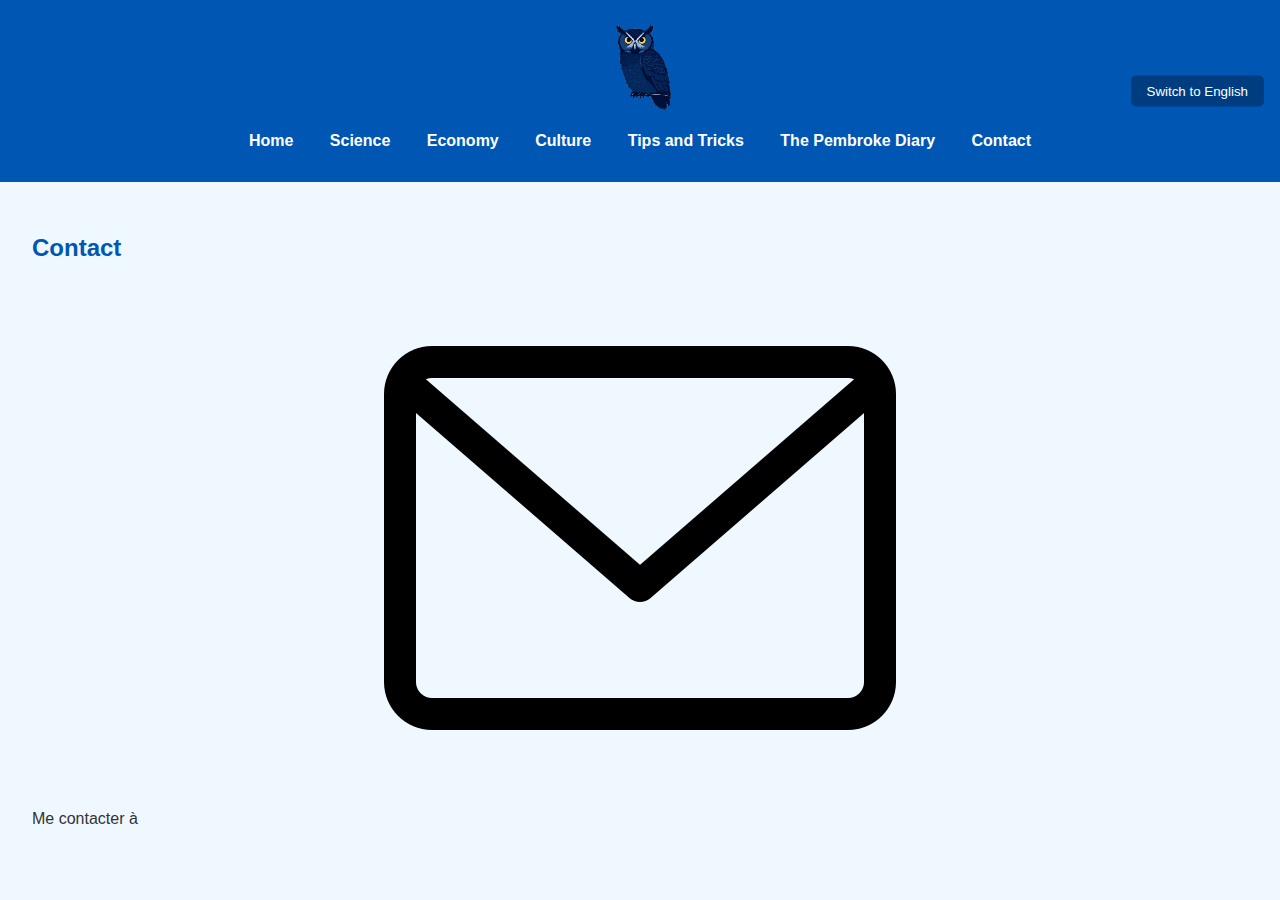
==== contact.html @ db8ef9da "Initial commit" ====
<!DOCTYPE html>
<html lang="fr">
<head>
    <meta charset="UTF-8">
    <meta name="viewport" content="width=device-width, initial-scale=1.0">
    <title>Feather Insight - Contact</title>
    <link rel="stylesheet" href="styles.css">
</head>
<body>
    <header>
        <img src="pictures/owl.png" alt="Feather Insight Logo" class="logo">
        <nav>
            <ul>
                <li><a href="index.html">Home</a></li>
                <li><a href="science.html">Science</a></li>
                <li><a href="economy.html">Economy</a></li>
                <li><a href="culture.html">Culture</a></li>
                <li><a href="tips.html">Tips and Tricks</a></li>
                <li><a href="pembroke-diary.html">The Pembroke Diary</a></li>
                <li><a href="contact.html">Contact</a></li>
            </ul>
            <button id="lang-switch">Switch to English</button>
        </nav>
    </header>

    <main>
        <section id="contact">
            <h2 data-i18n="contact"></h2>
            <img src="pictures/envelope.png" alt="Envelope">
            <p data-i18n="contactDesc"> <a href="mailto:feather.insight@gmail.com">feather.insight@gmail.com</a></p>
        </section>
    </main>

    <script src="scripts.js"></script>
</body>
</html>
---- styles.css ----
body {
    font-family: Arial, sans-serif;
    margin: 0;
    padding: 0;
    background-color: #f0f8ff;
    color: #333;
}

header {
    background-color: #0056b3;
    color: white;
    padding: 1rem 0;
    text-align: center;
    position: relative;
}

.logo {
    max-width: 100px;
    height: auto;
    display: block;
    margin: 0 auto 1rem;
}

nav ul {
    list-style: none;
    padding: 0;
}

nav ul li {
    display: inline;
    margin: 0 1rem;
}

nav ul li a {
    color: white;
    text-decoration: none;
    font-weight: bold;
}

#lang-switch {
    position: absolute;
    right: 1rem;
    top: 50%;
    transform: translateY(-50%);
    background-color: #003d80;
    color: white;
    border: none;
    padding: 0.5rem 1rem;
    border-radius: 5px;
    cursor: pointer;
}

main {
    padding: 2rem;
}

section {
    margin-bottom: 2rem;
}

h1, h2 {
    color: #0056b3;
}

img {
    max-width: 100%;
    height: auto;
    display: block;
    margin: 0 auto;
}

.btn {
    display: inline-block;
    padding: 0.5rem 1rem;
    background-color: #0056b3;
    color: white;
    text-decoration: none;
    border-radius: 5px;
    font-weight: bold;
}

.btn:hover {
    background-color: #003d80;
}
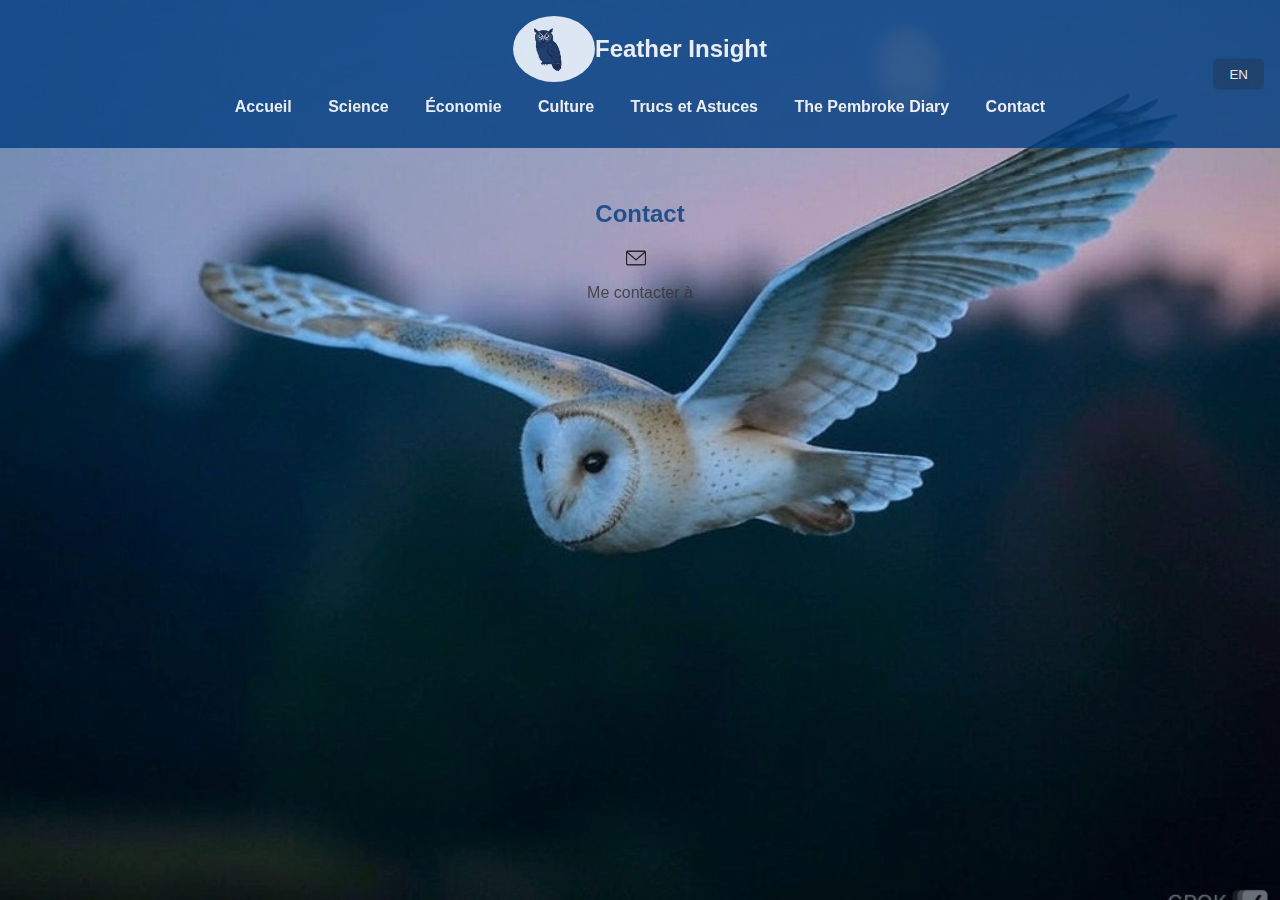
==== commit 1e3f8201: "changes" ====
--- a/contact.html
+++ b/contact.html
@@ -8,25 +8,30 @@
 </head>
 <body>
     <header>
-        <img src="pictures/owl.png" alt="Feather Insight Logo" class="logo">
+        <div class="logo-container">
+            <div class="logo-background">
+                <img src="pictures/owl.png" alt="Feather Insight Logo" class="logo">
+            </div>
+            <h1 data-i18n="siteName"></h1>
+        </div>
         <nav>
             <ul>
-                <li><a href="index.html">Home</a></li>
-                <li><a href="science.html">Science</a></li>
-                <li><a href="economy.html">Economy</a></li>
-                <li><a href="culture.html">Culture</a></li>
-                <li><a href="tips.html">Tips and Tricks</a></li>
-                <li><a href="pembroke-diary.html">The Pembroke Diary</a></li>
-                <li><a href="contact.html">Contact</a></li>
+                <li><a href="index.html" data-i18n="home"></a></li>
+                <li><a href="science.html" data-i18n="navScience"></a></li>
+                <li><a href="economy.html" data-i18n="navEconomy"></a></li>
+                <li><a href="culture.html" data-i18n="navCulture"></a></li>
+                <li><a href="tips.html" data-i18n="navTips"></a></li>
+                <li><a href="pembroke-diary.html" data-i18n="navPembroke"></a></li>
+                <li><a href="contact.html" data-i18n="navContact"></a></li>
             </ul>
-            <button id="lang-switch">Switch to English</button>
+            <button id="lang-switch" data-i18n="switchLang"></button>
         </nav>
     </header>
 
     <main>
         <section id="contact">
             <h2 data-i18n="contact"></h2>
-            <img src="pictures/envelope.png" alt="Envelope">
+            <img src="pictures/envelope.png" alt="Envelope" class="small-icon">
             <p data-i18n="contactDesc"> <a href="mailto:feather.insight@gmail.com">feather.insight@gmail.com</a></p>
         </section>
     </main>
--- a/styles.css
+++ b/styles.css
@@ -4,21 +4,49 @@
     padding: 0;
     background-color: #f0f8ff;
     color: #333;
+    background-image: url('pictures/back.png');
+    background-size: cover;
+    background-position: center;
+    background-attachment: fixed;
+    background-repeat: no-repeat;
+    background-blend-mode: multiply;
+    opacity: 0.8;
 }
 
 header {
-    background-color: #0056b3;
+    background-color: #003d80;
     color: white;
     padding: 1rem 0;
     text-align: center;
     position: relative;
 }
 
+.logo-container {
+    display: flex;
+    align-items: center;
+    justify-content: center;
+    margin-bottom: 1rem;
+}
+
+.logo-background {
+    background-color: #f0f8ff;
+    padding: 0.5rem;
+    border-radius: 50%;
+    display: flex;
+    align-items: center;
+    justify-content: center;
+}
+
 .logo {
-    max-width: 100px;
+    max-width: 50px;
     height: auto;
-    display: block;
-    margin: 0 auto 1rem;
+    margin-right: 1rem;
+}
+
+.logo-container h1 {
+    margin: 0;
+    font-size: 1.5rem;
+    color: white;
 }
 
 nav ul {
@@ -42,7 +70,7 @@
     right: 1rem;
     top: 50%;
     transform: translateY(-50%);
-    background-color: #003d80;
+    background-color: #002d60;
     color: white;
     border: none;
     padding: 0.5rem 1rem;
@@ -52,6 +80,7 @@
 
 main {
     padding: 2rem;
+    text-align: center;
 }
 
 section {
@@ -59,7 +88,7 @@
 }
 
 h1, h2 {
-    color: #0056b3;
+    color: #003d80;
 }
 
 img {
@@ -69,10 +98,18 @@
     margin: 0 auto;
 }
 
+.small-icon {
+    max-width: 20px;
+    height: auto;
+    display: inline-block;
+    vertical-align: middle;
+    margin-right: 0.5rem;
+}
+
 .btn {
     display: inline-block;
     padding: 0.5rem 1rem;
-    background-color: #0056b3;
+    background-color: #003d80;
     color: white;
     text-decoration: none;
     border-radius: 5px;
@@ -80,5 +117,5 @@
 }
 
 .btn:hover {
-    background-color: #003d80;
+    background-color: #002d60;
 }
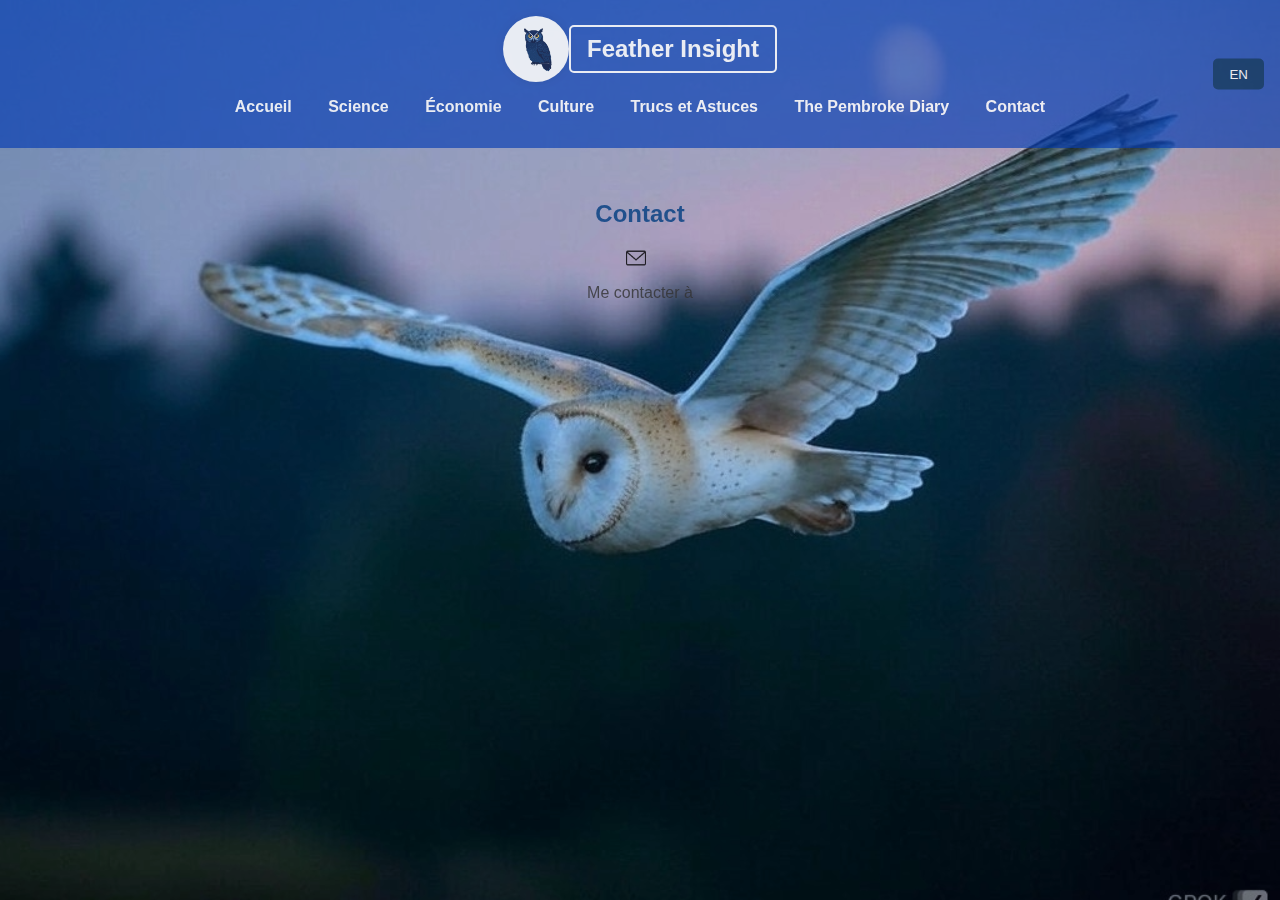
==== commit 54fd3025: "changes" ====
--- a/contact.html
+++ b/contact.html
@@ -12,7 +12,7 @@
             <div class="logo-background">
                 <img src="pictures/owl.png" alt="Feather Insight Logo" class="logo">
             </div>
-            <h1 data-i18n="siteName"></h1>
+            <h1 data-i18n="siteName" class="site-name"></h1>
         </div>
         <nav>
             <ul>
--- a/styles.css
+++ b/styles.css
@@ -14,7 +14,7 @@
 }
 
 header {
-    background-color: #003d80;
+    background-color: rgba(0, 56, 179, 0.8);
     color: white;
     padding: 1rem 0;
     text-align: center;
@@ -29,9 +29,10 @@
 }
 
 .logo-background {
-    background-color: #f0f8ff;
+    background-color: white;
     padding: 0.5rem;
     border-radius: 50%;
+    box-shadow: 0 0 10px rgba(0, 0, 0, 0.1);
     display: flex;
     align-items: center;
     justify-content: center;
@@ -40,13 +41,15 @@
 .logo {
     max-width: 50px;
     height: auto;
-    margin-right: 1rem;
 }
 
-.logo-container h1 {
+.site-name {
     margin: 0;
     font-size: 1.5rem;
     color: white;
+    border: 2px solid white;
+    padding: 0.5rem 1rem;
+    border-radius: 5px;
 }
 
 nav ul {
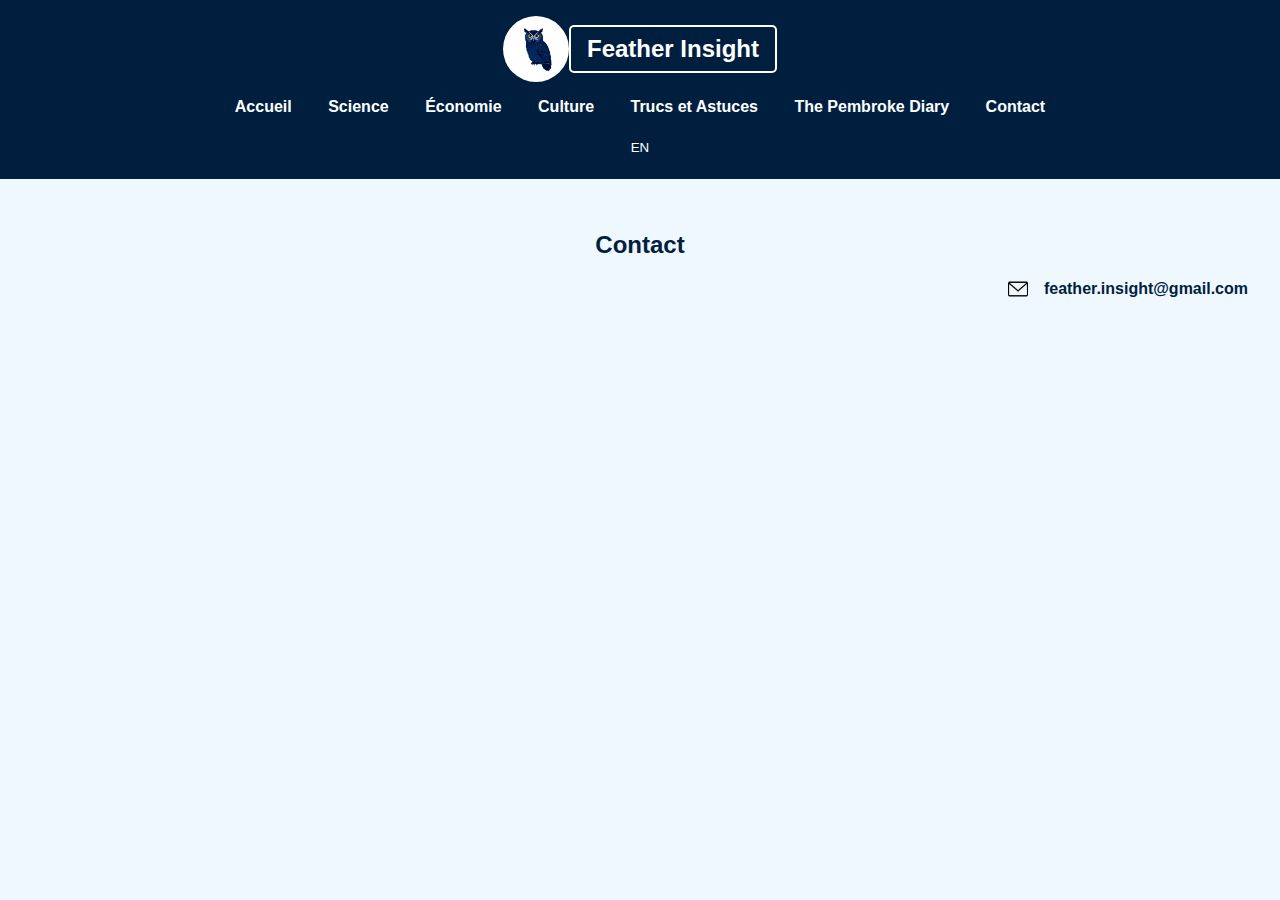
==== commit 450f65e1: "changes" ====
--- a/contact.html
+++ b/contact.html
@@ -31,8 +31,10 @@
     <main>
         <section id="contact">
             <h2 data-i18n="contact"></h2>
-            <img src="pictures/envelope.png" alt="Envelope" class="small-icon">
-            <p data-i18n="contactDesc"> <a href="mailto:feather.insight@gmail.com">feather.insight@gmail.com</a></p>
+            <div class="contact-info">
+                <img src="pictures/envelope.png" alt="Envelope" class="small-icon">
+                <a href="mailto:feather.insight@gmail.com" class="email">feather.insight@gmail.com</a>
+            </div>
         </section>
     </main>
 
--- a/styles.css
+++ b/styles.css
@@ -4,17 +4,10 @@
     padding: 0;
     background-color: #f0f8ff;
     color: #333;
-    background-image: url('pictures/back.png');
-    background-size: cover;
-    background-position: center;
-    background-attachment: fixed;
-    background-repeat: no-repeat;
-    background-blend-mode: multiply;
-    opacity: 0.8;
 }
 
 header {
-    background-color: rgba(0, 56, 179, 0.8);
+    background-color: #001f3f;
     color: white;
     padding: 1rem 0;
     text-align: center;
@@ -69,11 +62,9 @@
 }
 
 #lang-switch {
-    position: absolute;
-    right: 1rem;
-    top: 50%;
-    transform: translateY(-50%);
-    background-color: #002d60;
+    display: block;
+    margin: 1rem auto 0;
+    background-color: #001f3f;
     color: white;
     border: none;
     padding: 0.5rem 1rem;
@@ -91,7 +82,7 @@
 }
 
 h1, h2 {
-    color: #003d80;
+    color: #001f3f;
 }
 
 img {
@@ -112,7 +103,7 @@
 .btn {
     display: inline-block;
     padding: 0.5rem 1rem;
-    background-color: #003d80;
+    background-color: #001f3f;
     color: white;
     text-decoration: none;
     border-radius: 5px;
@@ -120,5 +111,26 @@
 }
 
 .btn:hover {
-    background-color: #002d60;
+    background-color: #001428;
 }
+
+.full-image {
+    width: 100%;
+    height: auto;
+    display: block;
+    margin-bottom: 2rem;
+}
+
+.contact-info {
+    display: flex;
+    align-items: center;
+    justify-content: center;
+    margin-top: 1rem;
+}
+
+.email {
+    color: #001f3f;
+    text-decoration: none;
+    font-weight: bold;
+    margin-left: 0.5rem;
+}
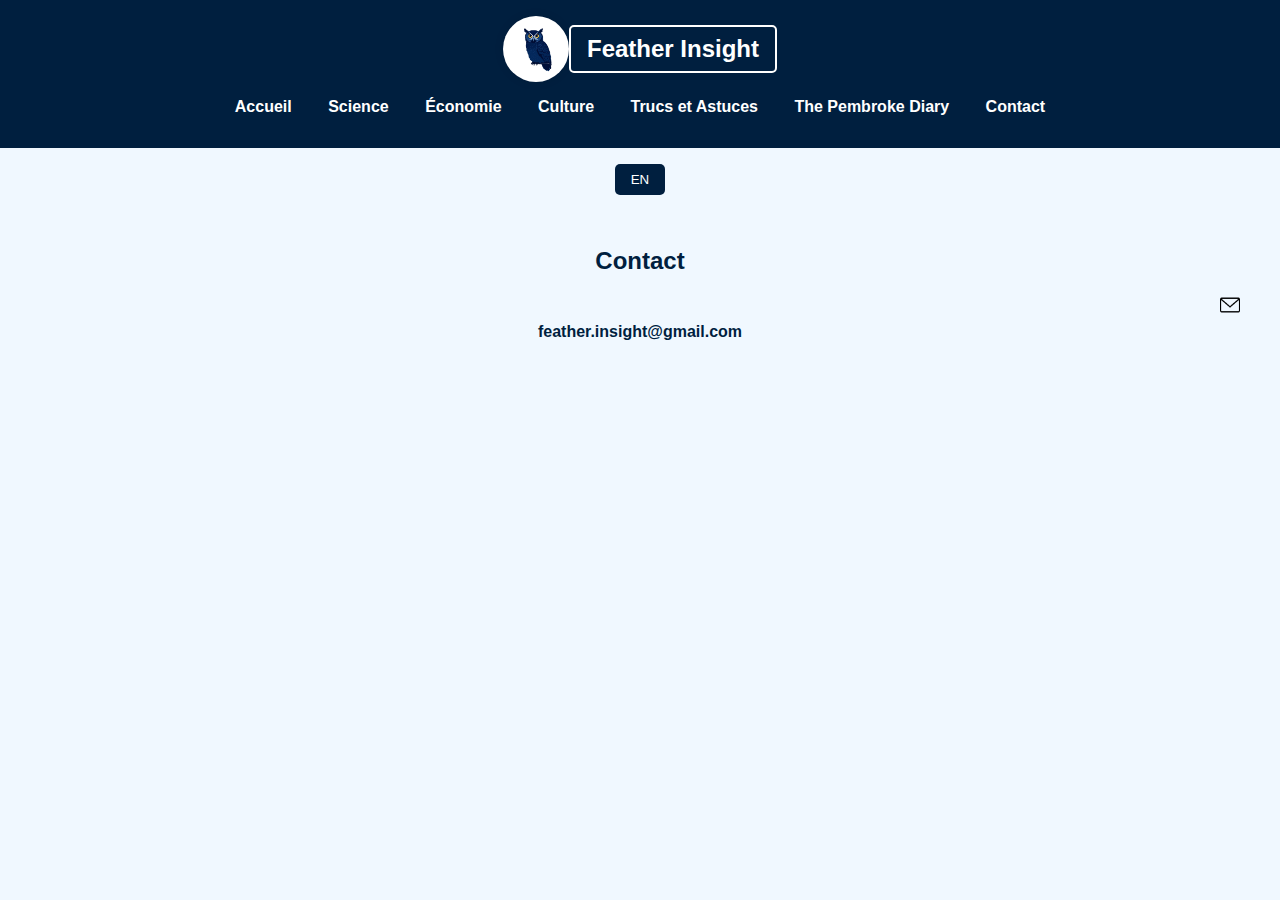
==== commit 718ccf2e: "changes" ====
--- a/contact.html
+++ b/contact.html
@@ -24,10 +24,11 @@
                 <li><a href="pembroke-diary.html" data-i18n="navPembroke"></a></li>
                 <li><a href="contact.html" data-i18n="navContact"></a></li>
             </ul>
-            <button id="lang-switch" data-i18n="switchLang"></button>
         </nav>
     </header>
-
+    <div class="lang-switch-container">
+        <button id="lang-switch" data-i18n="switchLang"></button>
+    </div>
     <main>
         <section id="contact">
             <h2 data-i18n="contact"></h2>
--- a/styles.css
+++ b/styles.css
@@ -61,9 +61,12 @@
     font-weight: bold;
 }
 
+.lang-switch-container {
+    text-align: center;
+    margin-top: 1rem;
+}
+
 #lang-switch {
-    display: block;
-    margin: 1rem auto 0;
     background-color: #001f3f;
     color: white;
     border: none;
@@ -126,11 +129,13 @@
     align-items: center;
     justify-content: center;
     margin-top: 1rem;
+    flex-direction: column;
+    text-align: center;
 }
 
 .email {
     color: #001f3f;
     text-decoration: none;
     font-weight: bold;
-    margin-left: 0.5rem;
+    margin-top: 0.5rem;
 }
